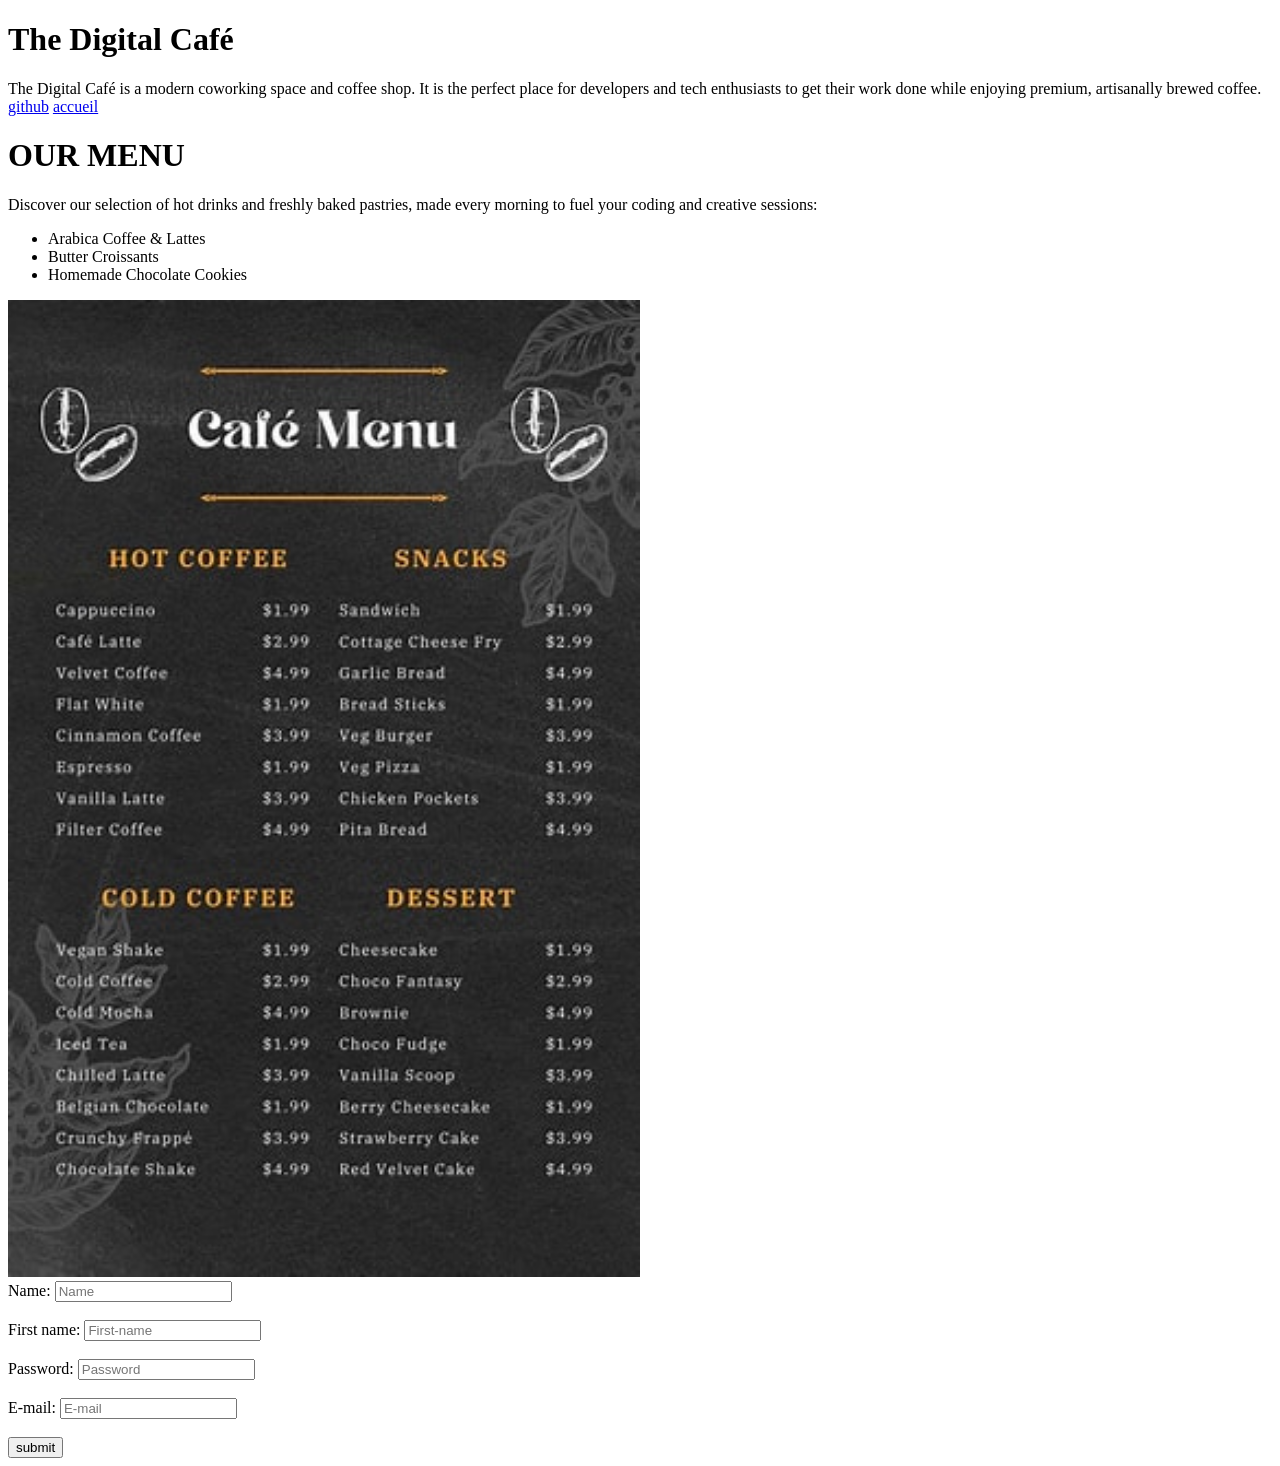
==== Untitled-1.html @ 3036574f "commit1" ====
<!DOCTYPE html>
<html lang="en">
<head>
    <meta charset="UTF-8">
    <meta name="viewport" content="width=device-width, initial-scale=1.0">
    <title>The Digital Café</title>
    <link rel="shortcut icon" type="image/x-icon" href="cafe-icon.png">
</head>
<body>
    <h1>The Digital Café</h1>
    <p>The Digital Café is a modern coworking space and coffee shop. It is the perfect place for developers and tech enthusiasts to get their work done while enjoying premium, artisanally brewed coffee.
        <a href="https://github.com/alexhermionebouamama-cloud">github</a>
        <a href="acceuil.html">accueil</a>
    </p>
    <h1>OUR MENU</h1>
<p>Discover our selection of hot drinks and freshly baked pastries, made every morning to fuel your coding and creative sessions:</p>
<ul>
    <li>Arabica Coffee & Lattes</li>
    <li>Butter Croissants</li>
    <li>Homemade Chocolate Cookies</li>
</ul>
<img src="me.jpeg" alt="Café menu image" width="50%" height="50%">
<iframe width="560" height="315" src="https://www.youtube.com/embed/fxOsJGpSu-k?si=iy9I6eBRc5u2PInE" title="YouTube video player" frameborder="0" allow="accelerometer; autoplay; clipboard-write; encrypted-media; gyroscope; picture-in-picture; web-share" referrerpolicy="strict-origin-when-cross-origin" allowfullscreen></iframe>
<form action="/submit" method="post">
<label for="name">Name:</label>
<input type="text" id="name" name="name" placeholder="Name">
<br><br>
<label for="firstname">First name:</label>
<input type="text" id="first name" name="firstname" placeholder="First-name">
<br><br>
<label for="password">Password:</label>
<input type="text" id="password" name="password" placeholder="Password">
<br><br>
<label for="email">E-mail:</label>
<input type="text" id="email" name="email" placeholder="E-mail">
<br><br>
<button> submit</button>
</form>
</body>
</html>
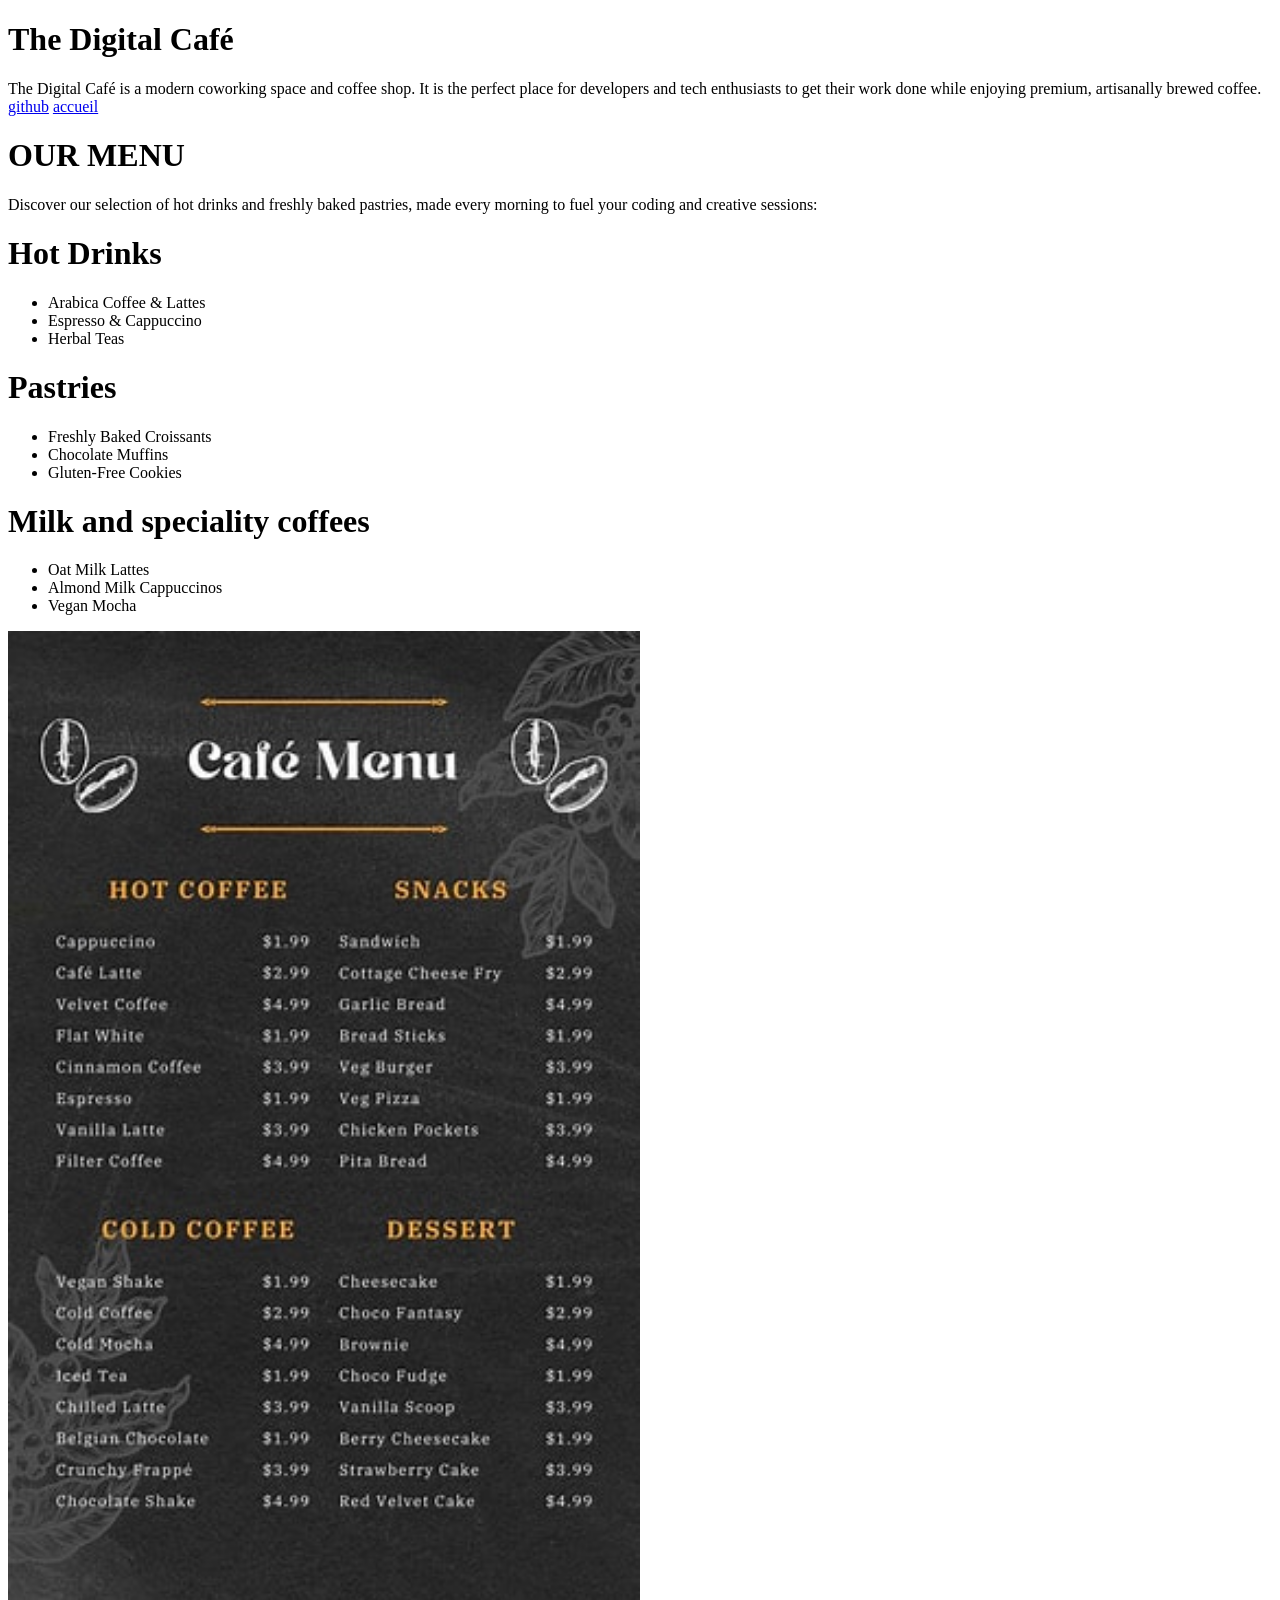
==== commit ca549eb6: "commit2" ====
--- a/Untitled-1.html
+++ b/Untitled-1.html
@@ -13,14 +13,27 @@
         <a href="acceuil.html">accueil</a>
     </p>
     <h1>OUR MENU</h1>
-<p>Discover our selection of hot drinks and freshly baked pastries, made every morning to fuel your coding and creative sessions:</p>
+    <p>Discover our selection of hot drinks and freshly baked pastries, made every morning to fuel your coding and creative sessions:</p>
+<h1>Hot Drinks</h1>
 <ul>
     <li>Arabica Coffee & Lattes</li>
-    <li>Butter Croissants</li>
-    <li>Homemade Chocolate Cookies</li>
+    <li>Espresso & Cappuccino</li>
+    <li>Herbal Teas</li>
+</ul>
+<h1>Pastries</h1>
+<ul>
+    <li>Freshly Baked Croissants</li>
+    <li>Chocolate Muffins</li>
+    <li>Gluten-Free Cookies</li>
+</ul>
+<h1>Milk and speciality coffees</h1>
+<ul>
+    <li>Oat Milk Lattes</li>
+    <li>Almond Milk Cappuccinos</li>
+    <li>Vegan Mocha</li>        
 </ul>
 <img src="me.jpeg" alt="Café menu image" width="50%" height="50%">
-<iframe width="560" height="315" src="https://www.youtube.com/embed/fxOsJGpSu-k?si=iy9I6eBRc5u2PInE" title="YouTube video player" frameborder="0" allow="accelerometer; autoplay; clipboard-write; encrypted-media; gyroscope; picture-in-picture; web-share" referrerpolicy="strict-origin-when-cross-origin" allowfullscreen></iframe>
+<iframe width="560" height="315" src="https://www.youtube.com/embed/fxOsJGpSu-k?si=iy9I6eBRc5u2PInE" title="YouTube video player" frameborder="0" allow="accelerometer; autoplay; clipboard-write; encrypted-media; gyroscope; picture-in-picture; web-share" referrerpolicy="strict-origin-when-cross-origin" allowfullscreen></
 <form action="/submit" method="post">
 <label for="name">Name:</label>
 <input type="text" id="name" name="name" placeholder="Name">
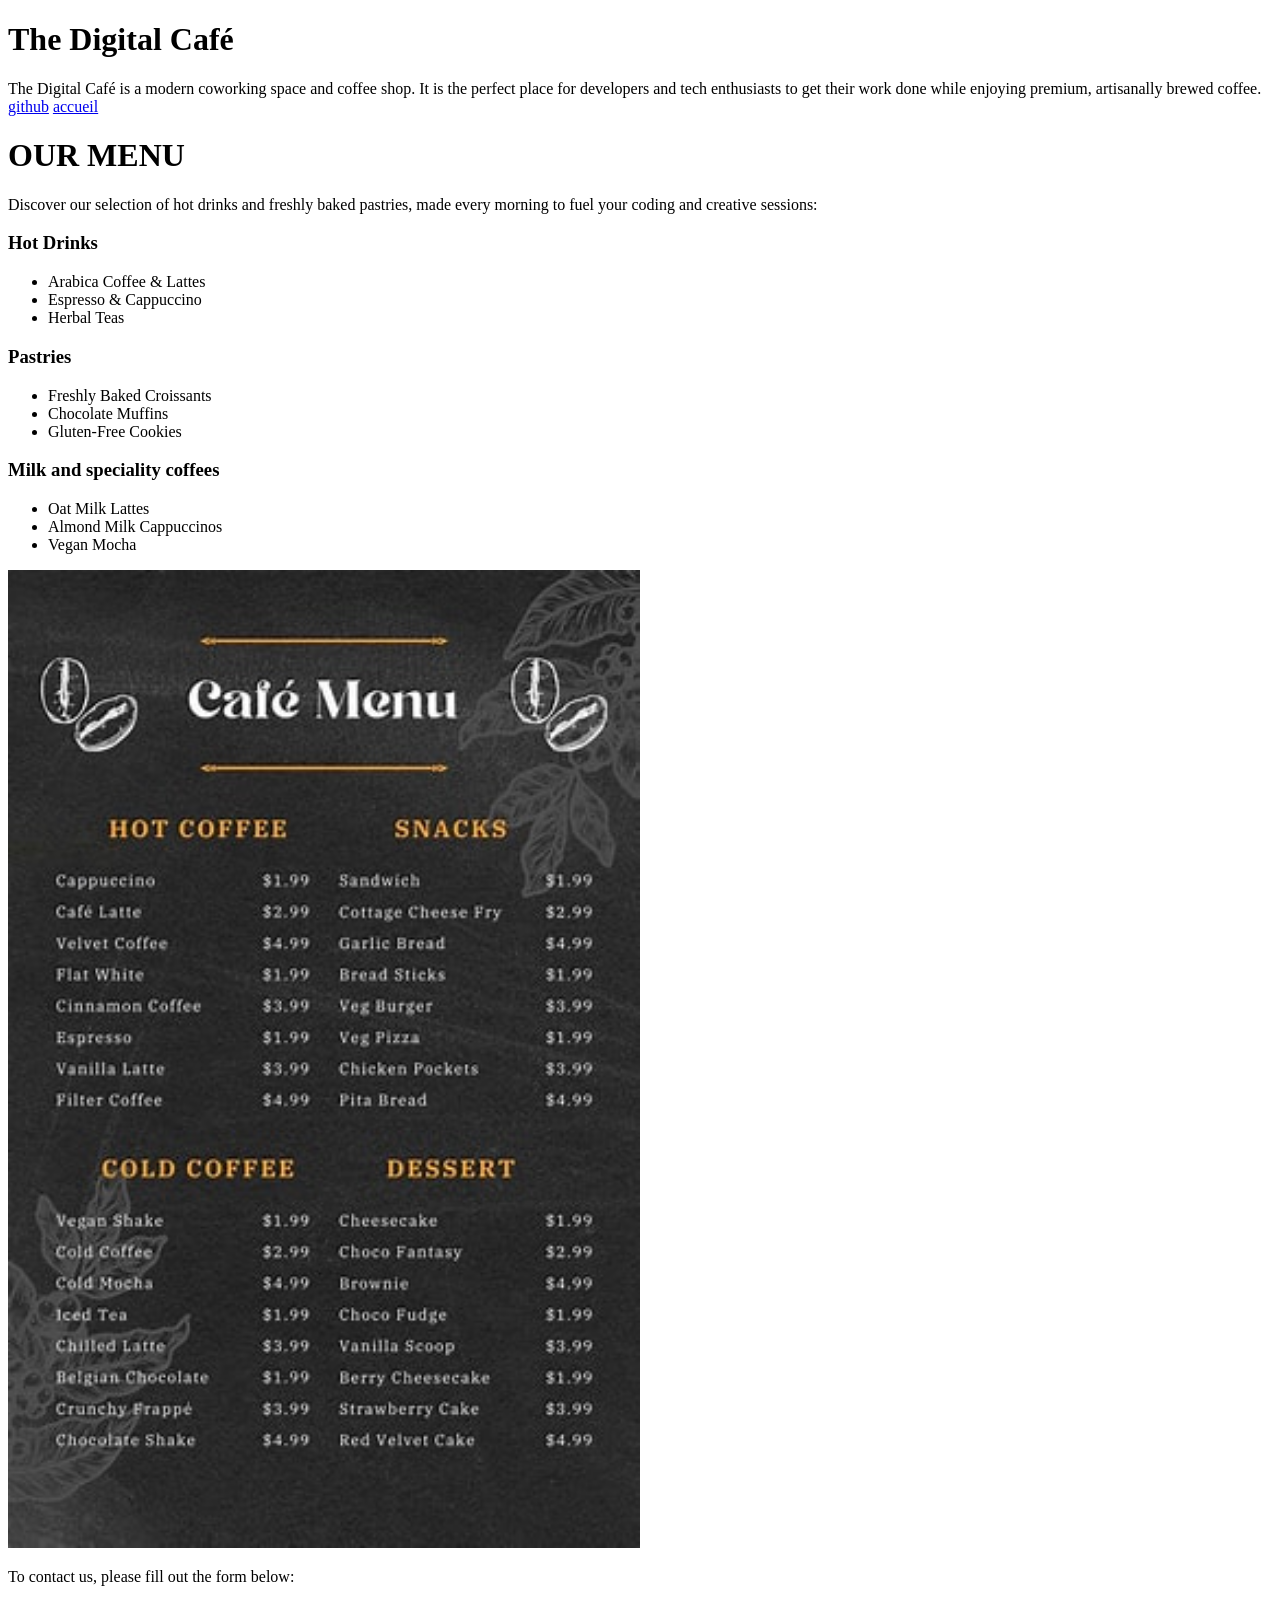
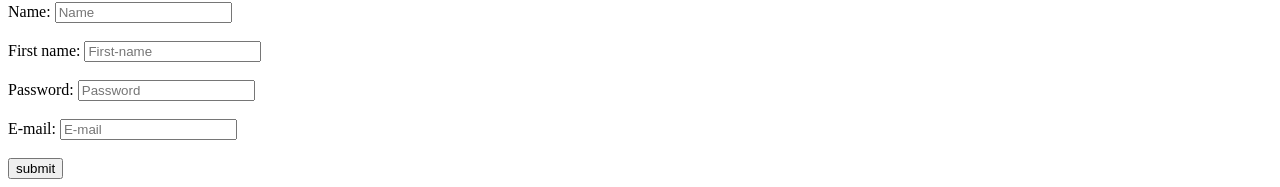
==== commit af405c51: "commit3" ====
--- a/Untitled-1.html
+++ b/Untitled-1.html
@@ -14,27 +14,29 @@
     </p>
     <h1>OUR MENU</h1>
     <p>Discover our selection of hot drinks and freshly baked pastries, made every morning to fuel your coding and creative sessions:</p>
-<h1>Hot Drinks</h1>
+<h3>Hot Drinks</h3>
 <ul>
     <li>Arabica Coffee & Lattes</li>
     <li>Espresso & Cappuccino</li>
     <li>Herbal Teas</li>
 </ul>
-<h1>Pastries</h1>
+<h3>Pastries</h3>
 <ul>
     <li>Freshly Baked Croissants</li>
     <li>Chocolate Muffins</li>
     <li>Gluten-Free Cookies</li>
 </ul>
-<h1>Milk and speciality coffees</h1>
+<h3>Milk and speciality coffees</h3>
 <ul>
     <li>Oat Milk Lattes</li>
     <li>Almond Milk Cappuccinos</li>
     <li>Vegan Mocha</li>        
 </ul>
 <img src="me.jpeg" alt="Café menu image" width="50%" height="50%">
-<iframe width="560" height="315" src="https://www.youtube.com/embed/fxOsJGpSu-k?si=iy9I6eBRc5u2PInE" title="YouTube video player" frameborder="0" allow="accelerometer; autoplay; clipboard-write; encrypted-media; gyroscope; picture-in-picture; web-share" referrerpolicy="strict-origin-when-cross-origin" allowfullscreen></
+<iframe width="560" height="315" src="https://www.youtube.com/embed/fxOsJGpSu-k?si=iy9I6eBRc5u2PInE" title="YouTube video player" frameborder="0" allow="accelerometer; autoplay; clipboard-write; encrypted-media; gyroscope; picture-in-picture; web-share" referrerpolicy="strict-origin-when-cross-origin" allowfullscreen></iframe>
+</body>
 <form action="/submit" method="post">
+   <p>To contact us, please fill out the form below:</p>
 <label for="name">Name:</label>
 <input type="text" id="name" name="name" placeholder="Name">
 <br><br>
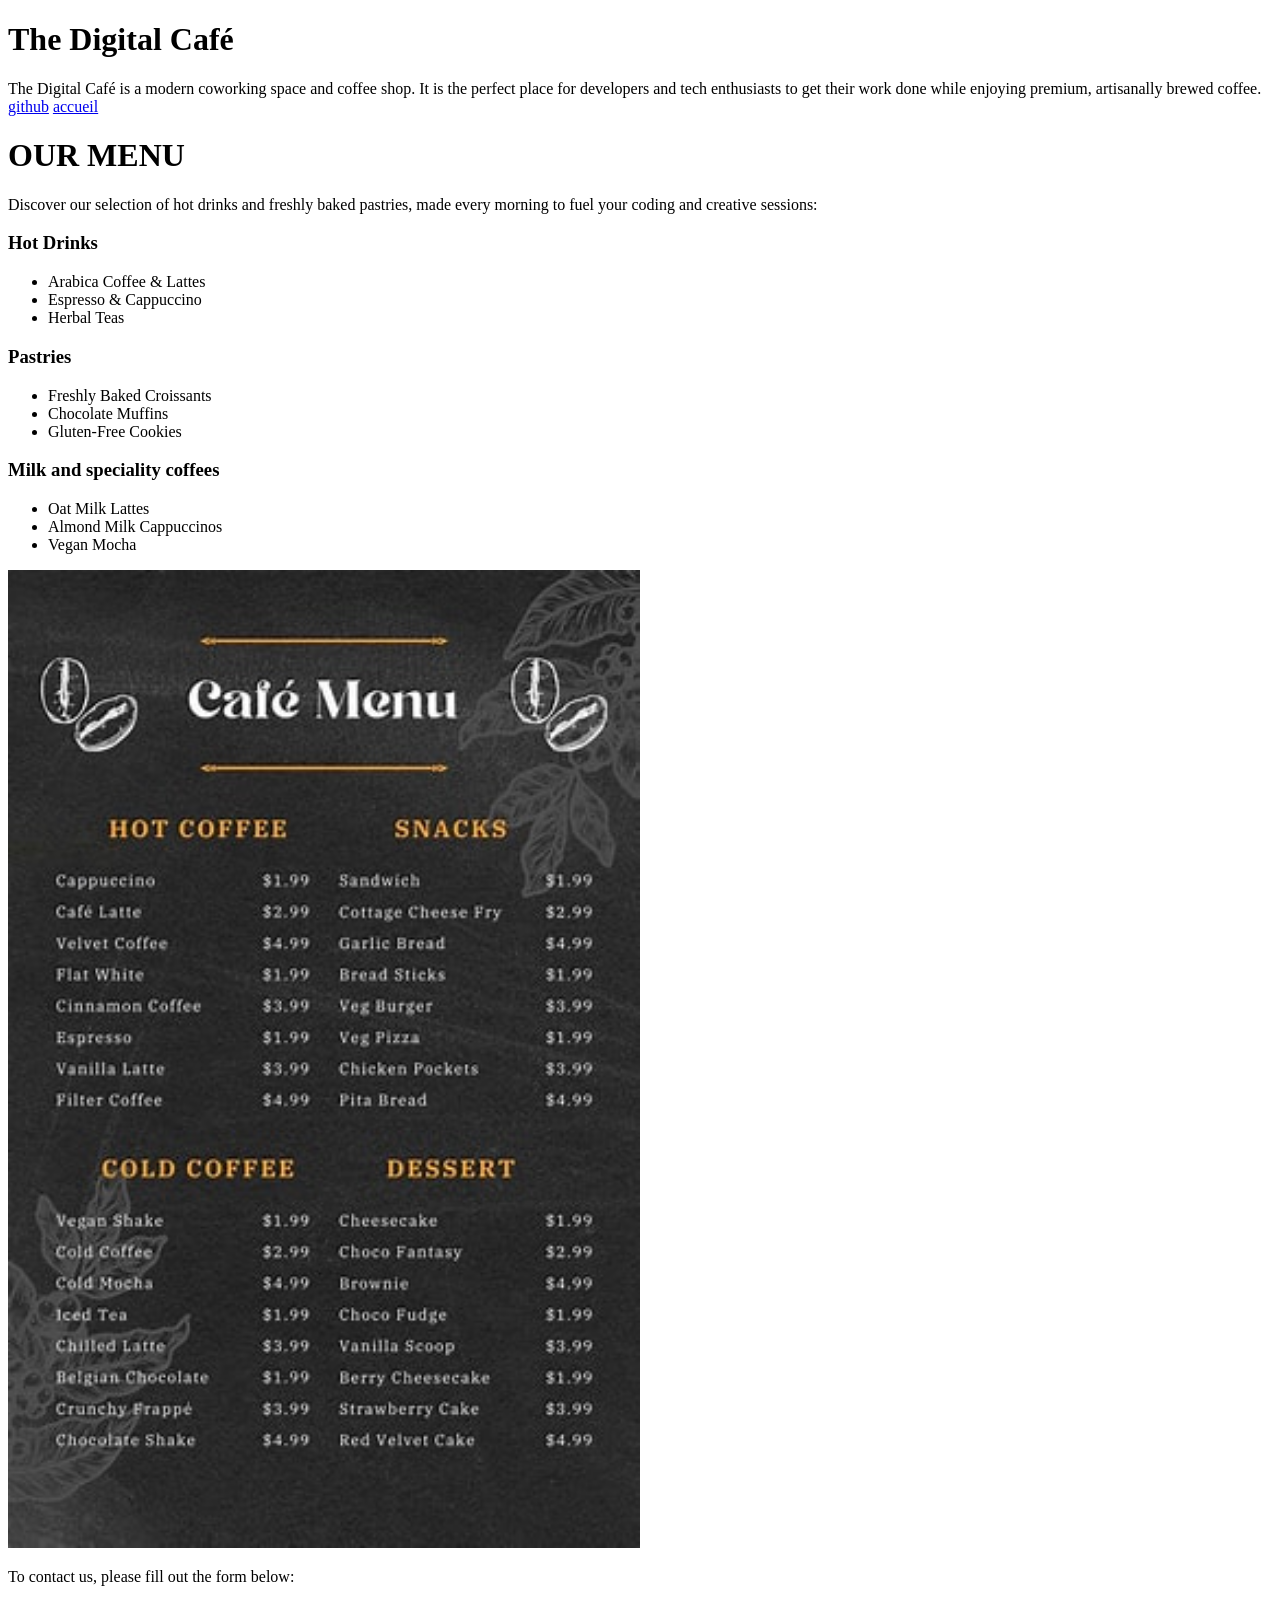
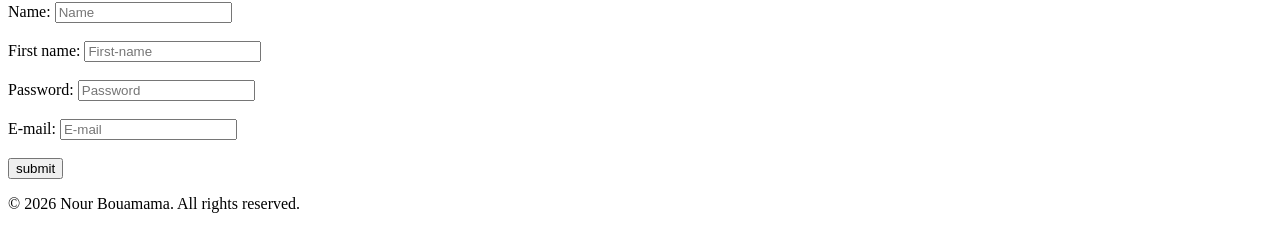
==== commit c5d0a6c6: "commit7" ====
--- a/Untitled-1.html
+++ b/Untitled-1.html
@@ -4,7 +4,7 @@
     <meta charset="UTF-8">
     <meta name="viewport" content="width=device-width, initial-scale=1.0">
     <title>The Digital Café</title>
-    <link rel="shortcut icon" type="image/x-icon" href="cafe-icon.png">
+    <link rel="shortcut icon" type="image/x-icon" href="téléchargement.png">
 </head>
 <body>
     <h1>The Digital Café</h1>
@@ -51,5 +51,8 @@
 <br><br>
 <button> submit</button>
 </form>
+<footer>
+    <p>&copy; 2026 Nour Bouamama. All rights reserved.</p>
+</footer>
 </body>
 </html>
